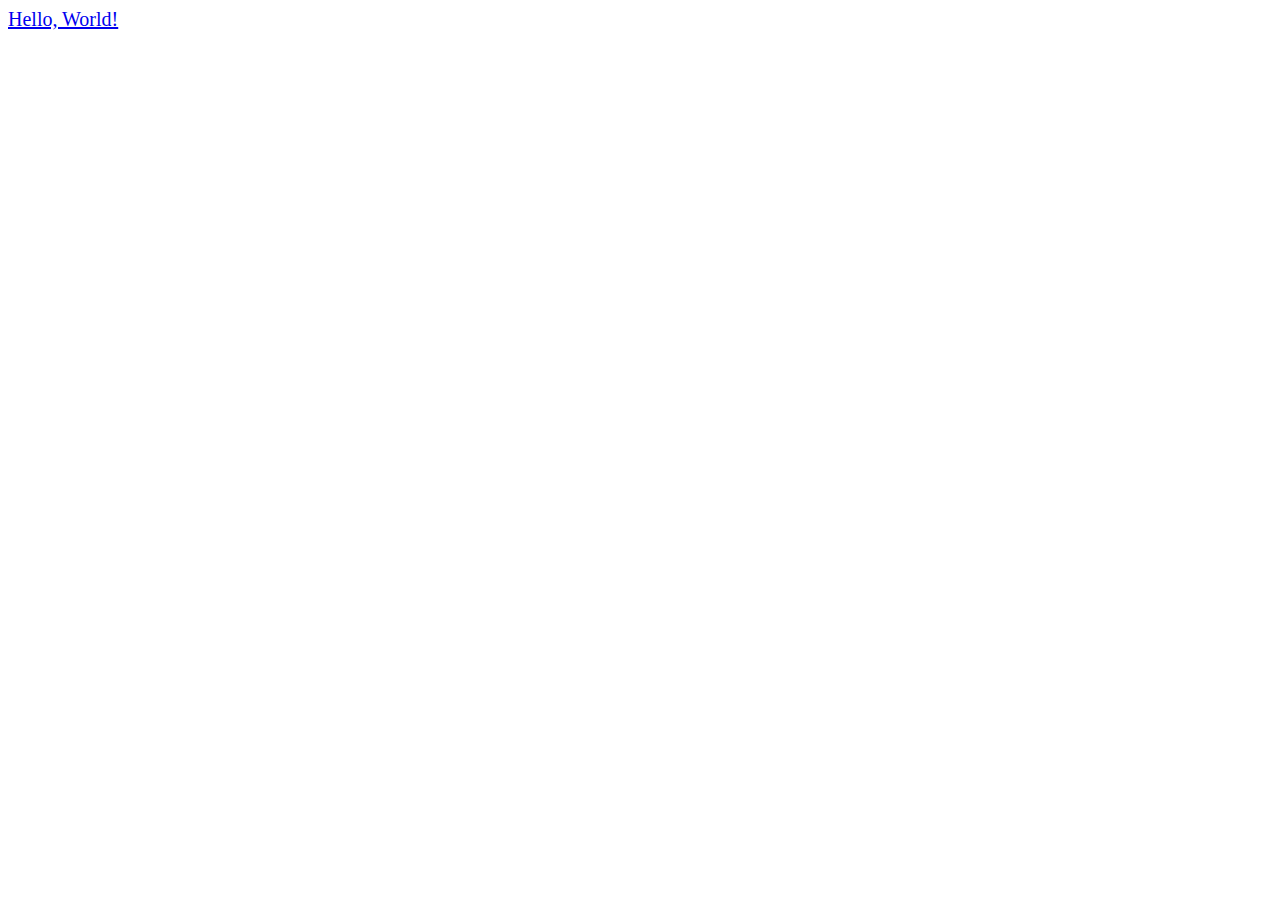
==== templates/index.html @ 5793fc00 "changed server to waitress for security reasons, added a test page to test passing variable through " ====
<!DOCTYPE html>
<html>

<head>
	<link href="/static/css/style.css" rel="stylesheet" type="text/css" />
	<script src="/static/js/script.js">

	</script>
</head>

<body>
	<a href="/test">Hello, World!</a>
</body>

</html>
---- static/css/style.css ----
body {
  color:green;
  font-size: 20px;
}
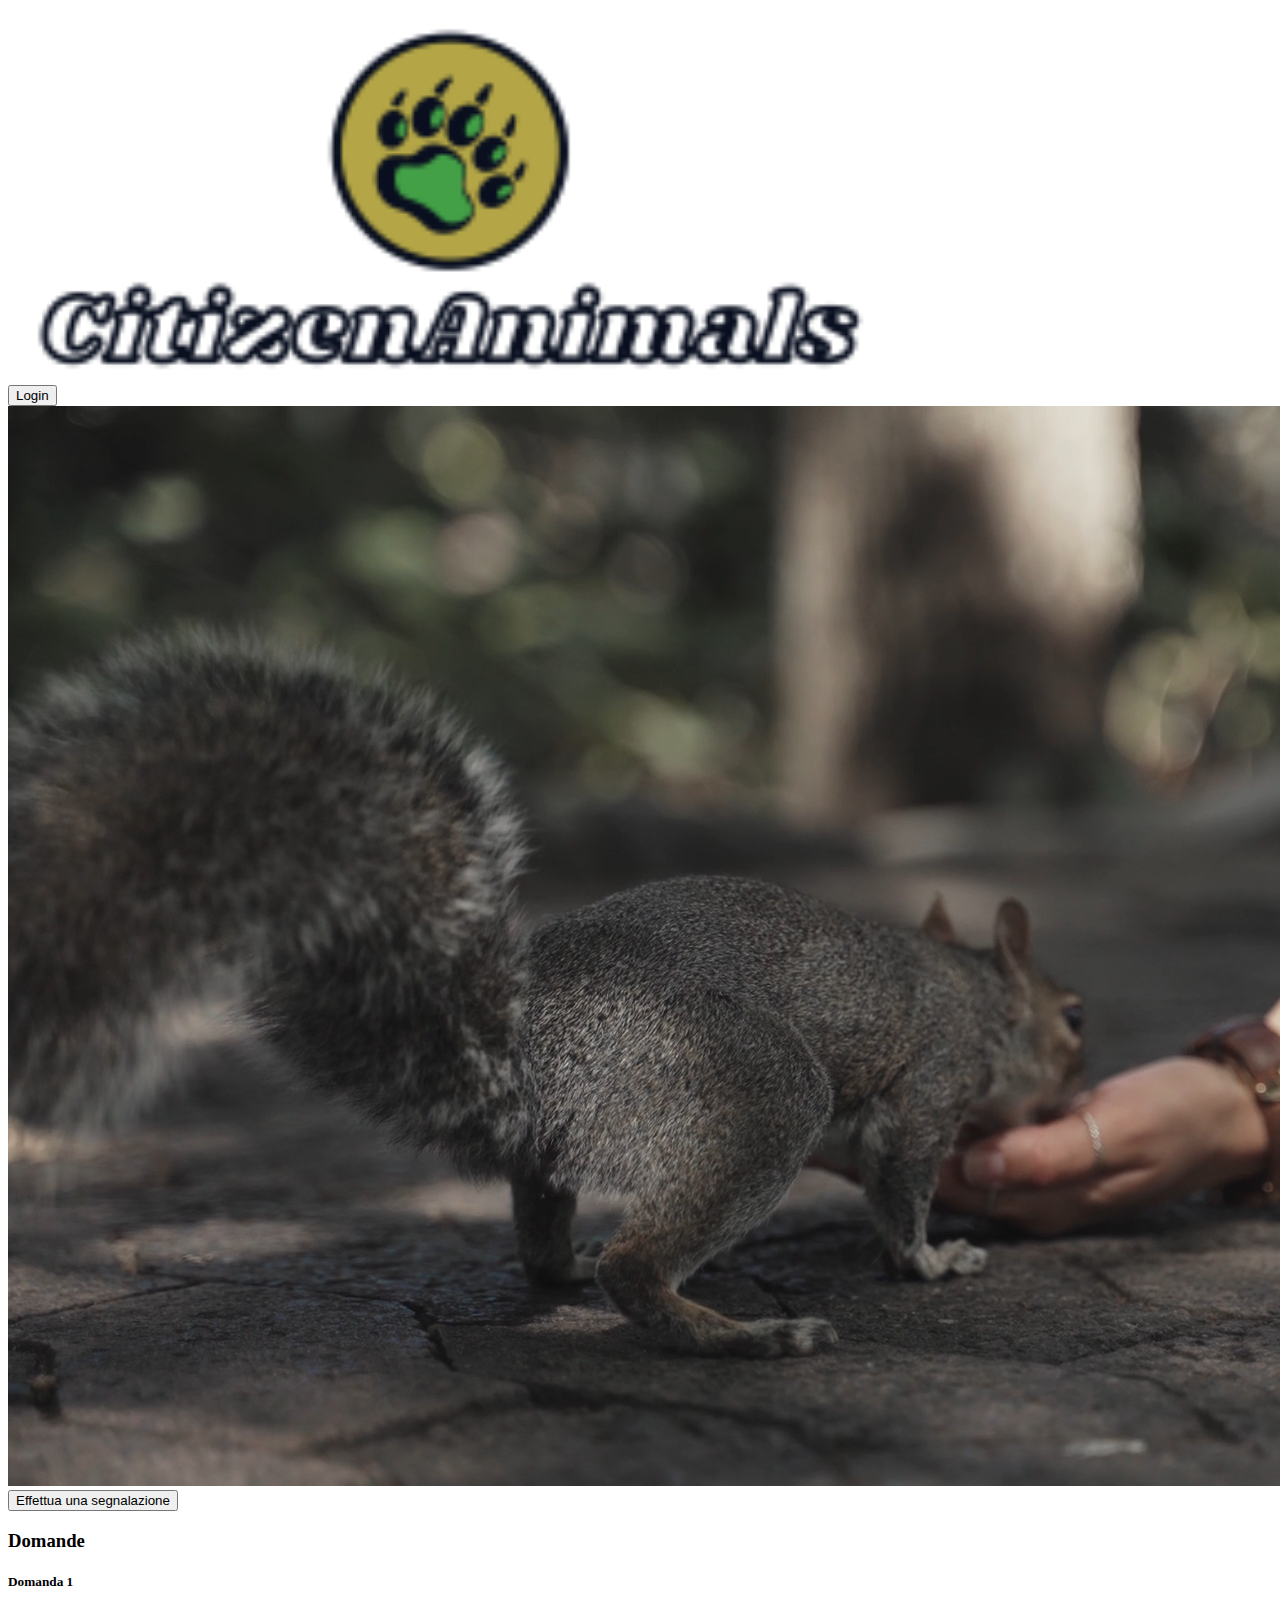
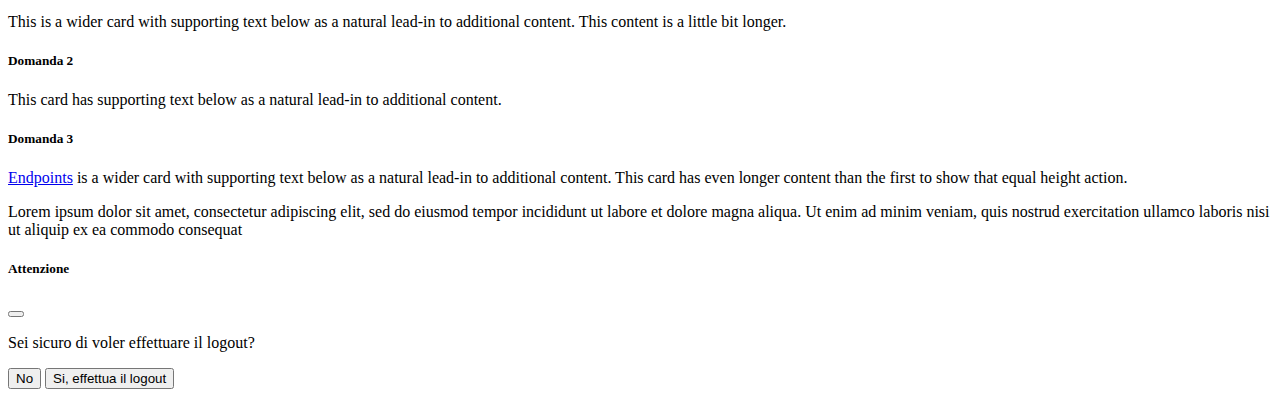
==== commit 86852577: "homepage-login" ====
--- a/templates/index.html
+++ b/templates/index.html
@@ -1,15 +1,81 @@
 <!DOCTYPE html>
 <html>
-
-<head>
-	<link href="/static/css/style.css" rel="stylesheet" type="text/css" />
-	<script src="/static/js/script.js">
-
-	</script>
-</head>
-
-<body>
-	<a href="/test">Hello, World!</a>
-</body>
-
+   <head>
+      <meta charset="utf-8">
+      <meta name="viewport" content="width=device-width, initial-scale=1">
+      <link href="https://cdn.jsdelivr.net/npm/bootstrap@5.0.1/dist/css/bootstrap.min.css" rel="stylesheet"
+         integrity="sha384-+0n0xVW2eSR5OomGNYDnhzAbDsOXxcvSN1TPprVMTNDbiYZCxYbOOl7+AMvyTG2x" crossorigin="anonymous">
+      <script src="/assets/js/customScripts.js"></script>
+      <script>
+        window.onload = customOnload
+      </script>
+   </head>
+   <body>
+      <nav class="navbar navbar-expand-lg navbar-light bg-light">
+         <div class="container-fluid">
+            <a class="navbar-brand ps-5" href="/"><img width="70%"
+               src="/assets/media/20820a81a70a4bd79f5fa77e1efa5d33.png"></a>
+            <div class="pe-5">
+               <button id="loginButton" class="btn btn-outline-success" type="button"
+                  onclick="window.location.replace('/login')">Login</button>
+            </div>
+         </div>
+      </nav>
+      <div class="container mt-4">
+         <div class="row">
+            <video class="video col-12" autoplay loop muted>
+               <source src="/assets/media/pexels-taryn-elliott-7519317.mp4" type="video/mp4">
+            </video>
+            <button type="button" class="btn btn-lg btn-danger mt-4"
+               onclick="window.location.replace('/segnalazioni')">Effettua una segnalazione</button>
+         </div>
+         <div class="card-header border rounded-2 mt-4">
+              <h3 class="fw-bold text-center mb-0">Domande</h3>
+         </div>
+         <div class="card-group mb-4">
+            <div class="card">
+               <div class="card-body">
+                  <h5 class="card-title">Domanda 1</h5>
+                  <p class="card-text">This is a wider card with supporting text below as a natural lead-in to additional content. This content is a little bit longer.</p>
+               </div>
+            </div>
+            <div class="card">
+               <div class="card-body">
+                  <h5 class="card-title">Domanda 2</h5>
+                  <p class="card-text">This card has supporting text below as a natural lead-in to additional content.</p>
+               </div>
+            </div>
+            <div class="card">
+               <div class="card-body">
+                  <h5 class="card-title">Domanda 3</h5>
+                  <p class="card-text"><a href="/endpoints">Endpoints</a> is a wider card with supporting text below as a natural lead-in to additional content. This card has even longer content than the first to show that equal height action.</p>
+               </div>
+            </div>
+         </div>
+      </div>
+      <nav class="navbar navbar-expand-lg navbar-light bg-light mt-2">
+         <p class="text-center">Lorem ipsum dolor sit amet, consectetur adipiscing elit, sed do eiusmod tempor incididunt ut labore et dolore magna aliqua. Ut enim ad minim veniam, quis nostrud exercitation ullamco laboris nisi ut aliquip ex ea commodo consequat</p>
+      </nav>
+      <!-- PopUp -->
+      <div class="modal" id="myPopUp" tabindex="-1">
+        <div class="modal-dialog">
+          <div class="modal-content">
+            <div class="modal-header">
+              <h5 class="modal-title">Attenzione</h5>
+              <button type="button" class="btn-close" data-bs-dismiss="modal" aria-label="Close"></button>
+            </div>
+            <div class="modal-body">
+              <p>Sei sicuro di voler effettuare il logout?</p>
+            </div>
+            <div class="modal-footer">
+              <button type="button" class="btn btn-secondary" data-bs-dismiss="modal">No</button>
+              <button type="button" class="btn btn-primary" onclick="customLogout()">Si, effettua il logout</button>
+            </div>
+          </div>
+        </div>
+      </div>
+      <!---->
+      <script src="https://cdn.jsdelivr.net/npm/bootstrap@5.0.1/dist/js/bootstrap.bundle.min.js"
+         integrity="sha384-gtEjrD/SeCtmISkJkNUaaKMoLD0//ElJ19smozuHV6z3Iehds+3Ulb9Bn9Plx0x4" crossorigin="anonymous"></script>
+   </body>
 </html>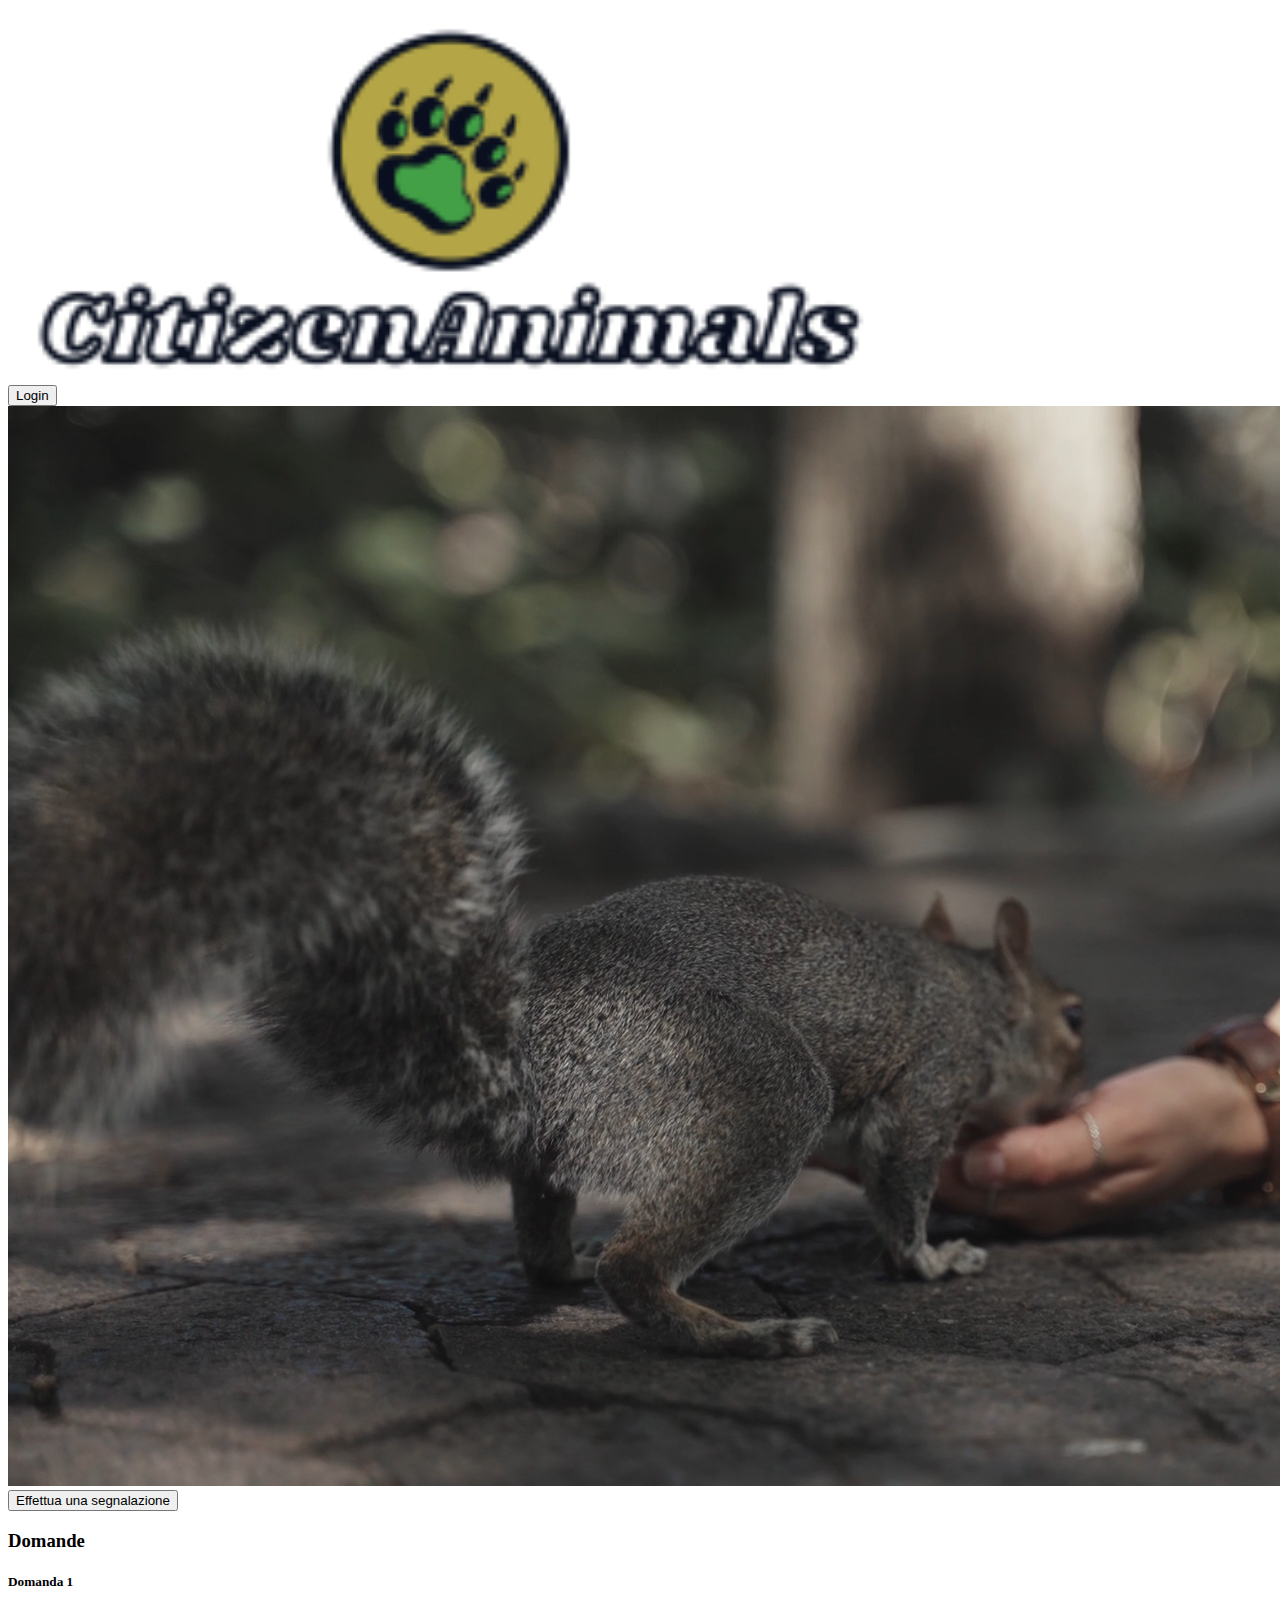
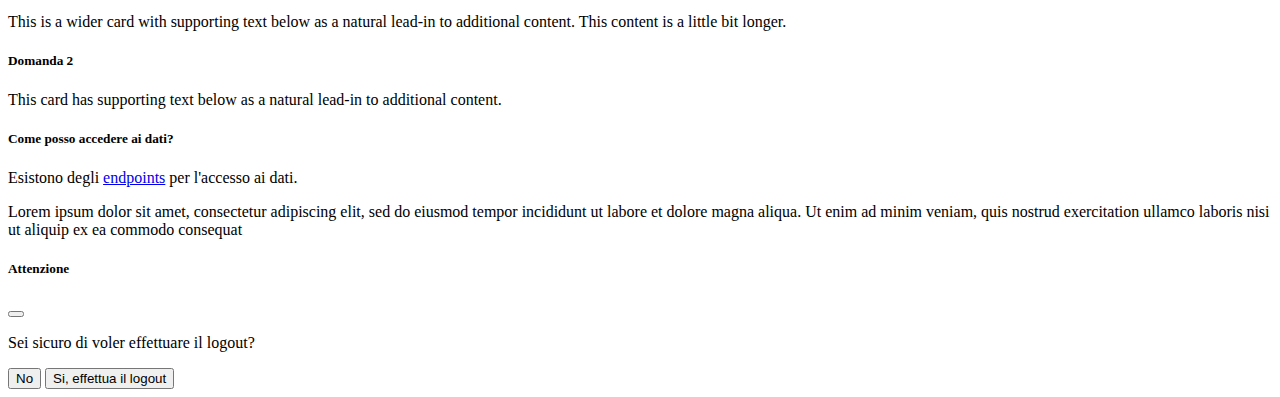
==== commit b32ecc40: "init endpoints" ====
--- a/templates/index.html
+++ b/templates/index.html
@@ -1,81 +1,94 @@
 <!DOCTYPE html>
 <html>
-   <head>
-      <meta charset="utf-8">
-      <meta name="viewport" content="width=device-width, initial-scale=1">
-      <link href="https://cdn.jsdelivr.net/npm/bootstrap@5.0.1/dist/css/bootstrap.min.css" rel="stylesheet"
-         integrity="sha384-+0n0xVW2eSR5OomGNYDnhzAbDsOXxcvSN1TPprVMTNDbiYZCxYbOOl7+AMvyTG2x" crossorigin="anonymous">
-      <script src="/assets/js/customScripts.js"></script>
-      <script>
-        window.onload = customOnload
-      </script>
-   </head>
-   <body>
-      <nav class="navbar navbar-expand-lg navbar-light bg-light">
-         <div class="container-fluid">
-            <a class="navbar-brand ps-5" href="/"><img width="70%"
-               src="/assets/media/20820a81a70a4bd79f5fa77e1efa5d33.png"></a>
+
+<head>
+	<meta charset="utf-8">
+	<meta name="viewport" content="width=device-width, initial-scale=1">
+	<link href="https://cdn.jsdelivr.net/npm/bootstrap@5.0.1/dist/css/bootstrap.min.css" rel="stylesheet" integrity="sha384-+0n0xVW2eSR5OomGNYDnhzAbDsOXxcvSN1TPprVMTNDbiYZCxYbOOl7+AMvyTG2x"
+	 crossorigin="anonymous">
+	<script src="https://ajax.googleapis.com/ajax/libs/jquery/3.6.0/jquery.min.js">
+	</script>
+	<script src="/assets/js/customScripts.js">
+
+	</script>
+	<script>
+		window.onload = customOnload
+	</script>
+</head>
+
+<body>
+	<nav class="navbar navbar-expand-lg navbar-light bg-light">
+		<div class="container-fluid">
+			<a class="navbar-brand ps-5" href="/"><img width="70%"
+                    src="/assets/media/20820a81a70a4bd79f5fa77e1efa5d33.png"></a>
             <div class="pe-5">
-               <button id="loginButton" class="btn btn-outline-success" type="button"
-                  onclick="window.location.replace('/login')">Login</button>
+                <button id="loginButton" class="btn btn-outline-success" type="button"
+                    onclick="window.location.replace('/login')">Login</button>
             </div>
-         </div>
-      </nav>
-      <div class="container mt-4">
-         <div class="row">
+        </div>
+    </nav>
+    <div class="container mt-4">
+        <div class="row">
             <video class="video col-12" autoplay loop muted>
-               <source src="/assets/media/pexels-taryn-elliott-7519317.mp4" type="video/mp4">
+                <source src="/assets/media/pexels-taryn-elliott-7519317.mp4" type="video/mp4">
             </video>
             <button type="button" class="btn btn-lg btn-danger mt-4"
-               onclick="window.location.replace('/segnalazioni')">Effettua una segnalazione</button>
-         </div>
-         <div class="card-header border rounded-2 mt-4">
-              <h3 class="fw-bold text-center mb-0">Domande</h3>
-         </div>
-         <div class="card-group mb-4">
+                onclick="window.location.replace('/segnalazioni')">Effettua una segnalazione</button>
+        </div>
+        <div class="card-header border rounded-2 mt-4">
+            <h3 class="fw-bold text-center mb-0">Domande</h3>
+        </div>
+        <div class="card-group mb-4">
             <div class="card">
-               <div class="card-body">
-                  <h5 class="card-title">Domanda 1</h5>
-                  <p class="card-text">This is a wider card with supporting text below as a natural lead-in to additional content. This content is a little bit longer.</p>
-               </div>
+                <div class="card-body">
+                    <h5 class="card-title">Domanda 1</h5>
+                    <p class="card-text">This is a wider card with supporting text below as a natural lead-in to
+                        additional content. This content is a little bit longer.</p>
+                </div>
             </div>
             <div class="card">
-               <div class="card-body">
-                  <h5 class="card-title">Domanda 2</h5>
-                  <p class="card-text">This card has supporting text below as a natural lead-in to additional content.</p>
-               </div>
+                <div class="card-body">
+                    <h5 class="card-title">Domanda 2</h5>
+                    <p class="card-text">This card has supporting text below as a natural lead-in to additional content.
+                    </p>
+                </div>
             </div>
             <div class="card">
-               <div class="card-body">
-                  <h5 class="card-title">Domanda 3</h5>
-                  <p class="card-text"><a href="/endpoints">Endpoints</a> is a wider card with supporting text below as a natural lead-in to additional content. This card has even longer content than the first to show that equal height action.</p>
-               </div>
+                <div class="card-body">
+                    <h5 class="card-title">Come posso accedere ai dati?</h5>
+                    <p class="card-text">Esistono degli <a href="/endpoints">endpoints</a> per l'accesso ai dati.</p>
+                </div>
             </div>
-         </div>
-      </div>
-      <nav class="navbar navbar-expand-lg navbar-light bg-light mt-2">
-         <p class="text-center">Lorem ipsum dolor sit amet, consectetur adipiscing elit, sed do eiusmod tempor incididunt ut labore et dolore magna aliqua. Ut enim ad minim veniam, quis nostrud exercitation ullamco laboris nisi ut aliquip ex ea commodo consequat</p>
-      </nav>
-      <!-- PopUp -->
-      <div class="modal" id="myPopUp" tabindex="-1">
+        </div>
+    </div>
+    <nav class="navbar navbar-expand-lg navbar-light bg-light mt-2">
+        <p class="text-center">Lorem ipsum dolor sit amet, consectetur adipiscing elit, sed do eiusmod tempor incididunt
+            ut labore et dolore magna aliqua. Ut enim ad minim veniam, quis nostrud exercitation ullamco laboris nisi ut
+            aliquip ex ea commodo consequat</p>
+    </nav>
+    <!-- PopUp -->
+    <div class="modal" id="myPopUp" tabindex="-1">
         <div class="modal-dialog">
-          <div class="modal-content">
-            <div class="modal-header">
-              <h5 class="modal-title">Attenzione</h5>
-              <button type="button" class="btn-close" data-bs-dismiss="modal" aria-label="Close"></button>
+            <div class="modal-content">
+                <div class="modal-header">
+                    <h5 class="modal-title">Attenzione</h5>
+                    <button type="button" class="btn-close" data-bs-dismiss="modal" aria-label="Close"></button>
+                </div>
+                <div class="modal-body">
+                    <p>Sei sicuro di voler effettuare il logout?</p>
+                </div>
+                <div class="modal-footer">
+                    <button type="button" class="btn btn-secondary" data-bs-dismiss="modal">No</button>
+                    <button type="button" class="btn btn-primary" onclick="customLogout()">Si, effettua il
+                        logout</button>
+                </div>
             </div>
-            <div class="modal-body">
-              <p>Sei sicuro di voler effettuare il logout?</p>
-            </div>
-            <div class="modal-footer">
-              <button type="button" class="btn btn-secondary" data-bs-dismiss="modal">No</button>
-              <button type="button" class="btn btn-primary" onclick="customLogout()">Si, effettua il logout</button>
-            </div>
-          </div>
         </div>
-      </div>
-      <!---->
-      <script src="https://cdn.jsdelivr.net/npm/bootstrap@5.0.1/dist/js/bootstrap.bundle.min.js"
-         integrity="sha384-gtEjrD/SeCtmISkJkNUaaKMoLD0//ElJ19smozuHV6z3Iehds+3Ulb9Bn9Plx0x4" crossorigin="anonymous"></script>
-   </body>
+    </div>
+    <!---->
+    <script src="https://cdn.jsdelivr.net/npm/bootstrap@5.0.1/dist/js/bootstrap.bundle.min.js"
+        integrity="sha384-gtEjrD/SeCtmISkJkNUaaKMoLD0//ElJ19smozuHV6z3Iehds+3Ulb9Bn9Plx0x4"
+        crossorigin="anonymous"></script>
+</body>
+
 </html>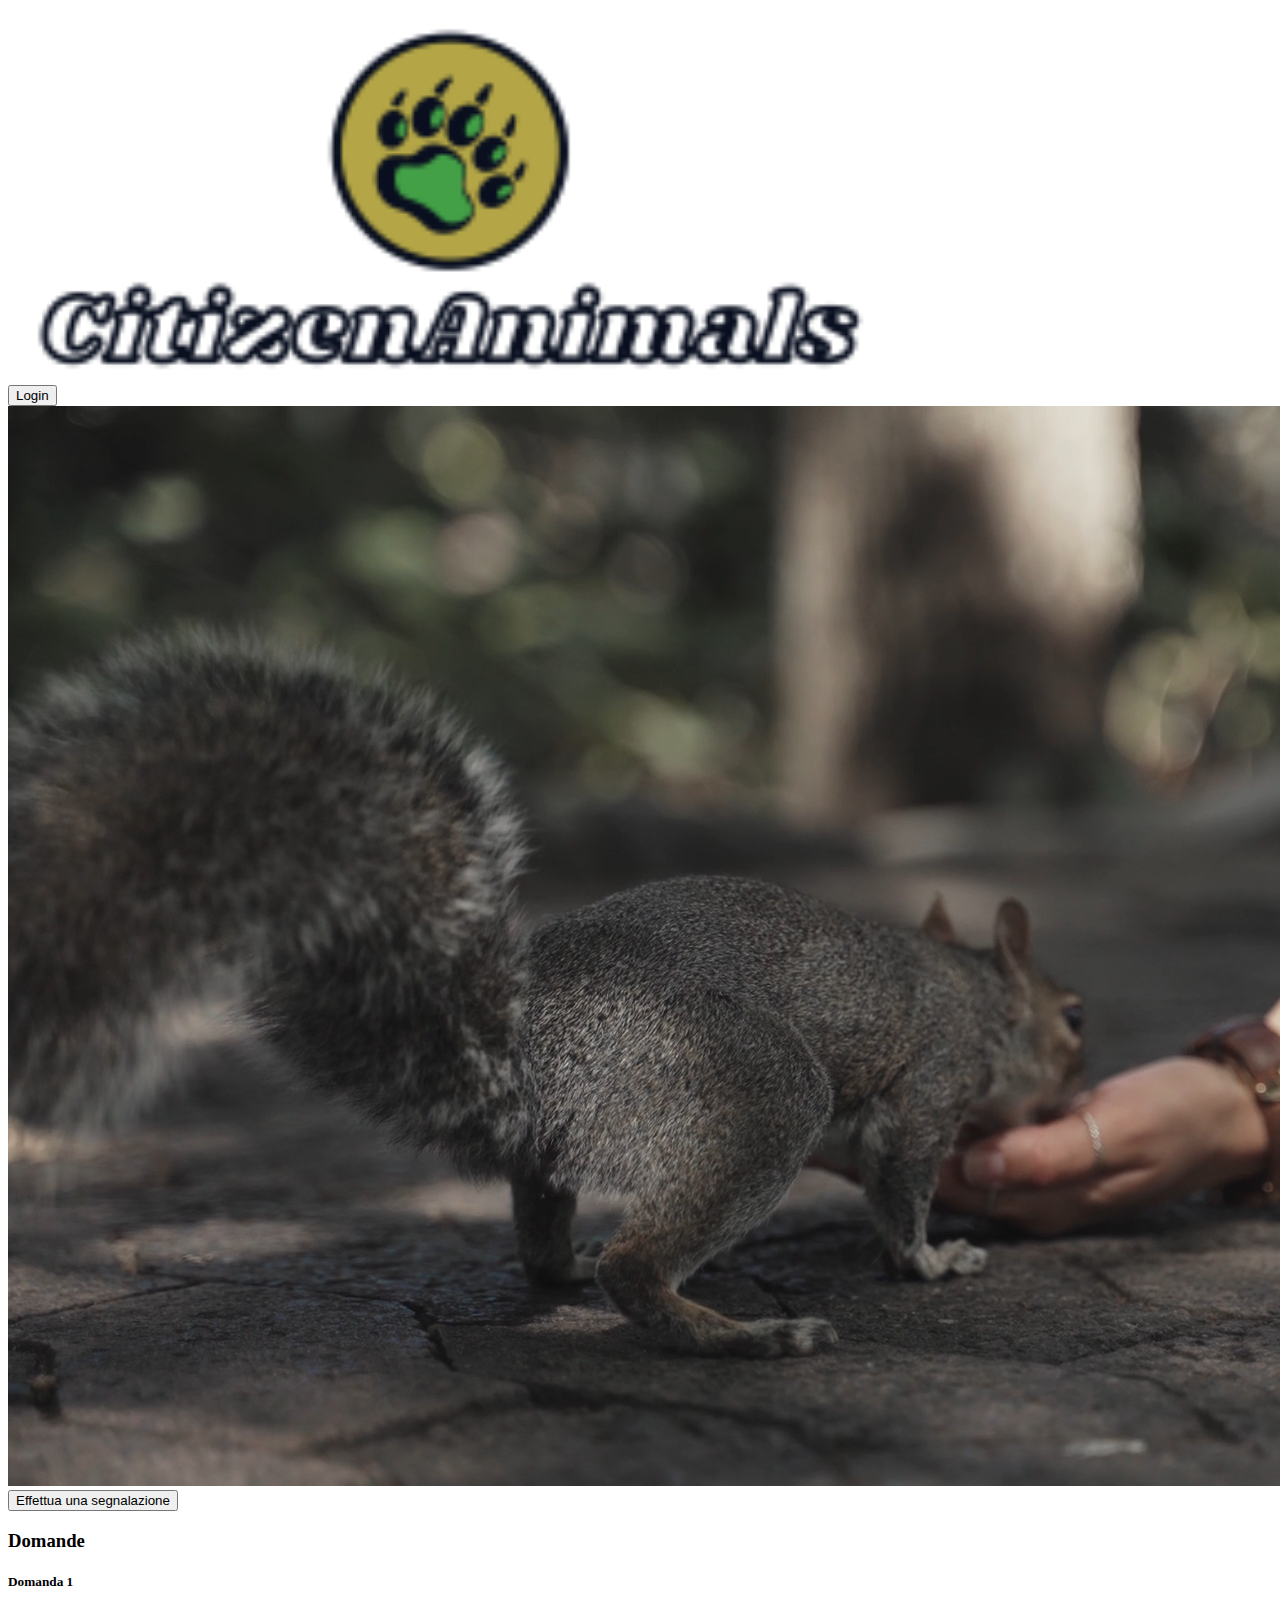
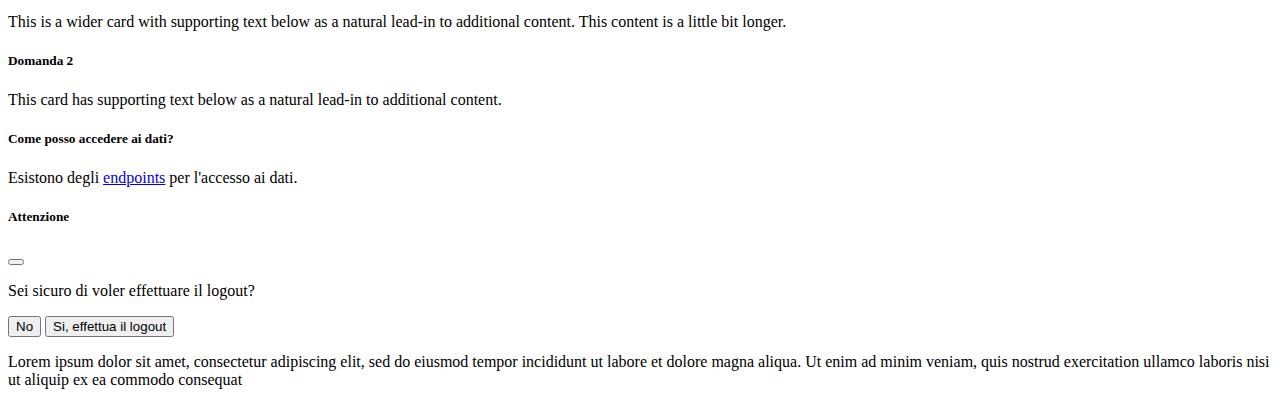
==== commit 75df7c7c: "endpoints" ====
--- a/templates/index.html
+++ b/templates/index.html
@@ -61,11 +61,6 @@
             </div>
         </div>
     </div>
-    <nav class="navbar navbar-expand-lg navbar-light bg-light mt-2">
-        <p class="text-center">Lorem ipsum dolor sit amet, consectetur adipiscing elit, sed do eiusmod tempor incididunt
-            ut labore et dolore magna aliqua. Ut enim ad minim veniam, quis nostrud exercitation ullamco laboris nisi ut
-            aliquip ex ea commodo consequat</p>
-    </nav>
     <!-- PopUp -->
     <div class="modal" id="myPopUp" tabindex="-1">
         <div class="modal-dialog">
@@ -86,6 +81,13 @@
         </div>
     </div>
     <!---->
+    <footer class="footer bg-light mt-4 p-5">
+        <p class="text-center">Lorem ipsum dolor sit amet, consectetur adipiscing elit, sed do eiusmod
+            tempor incididunt
+            ut labore et dolore magna aliqua. Ut enim ad minim veniam, quis nostrud exercitation ullamco
+            laboris nisi ut
+            aliquip ex ea commodo consequat</p>
+    </footer>
     <script src="https://cdn.jsdelivr.net/npm/bootstrap@5.0.1/dist/js/bootstrap.bundle.min.js"
         integrity="sha384-gtEjrD/SeCtmISkJkNUaaKMoLD0//ElJ19smozuHV6z3Iehds+3Ulb9Bn9Plx0x4"
         crossorigin="anonymous"></script>
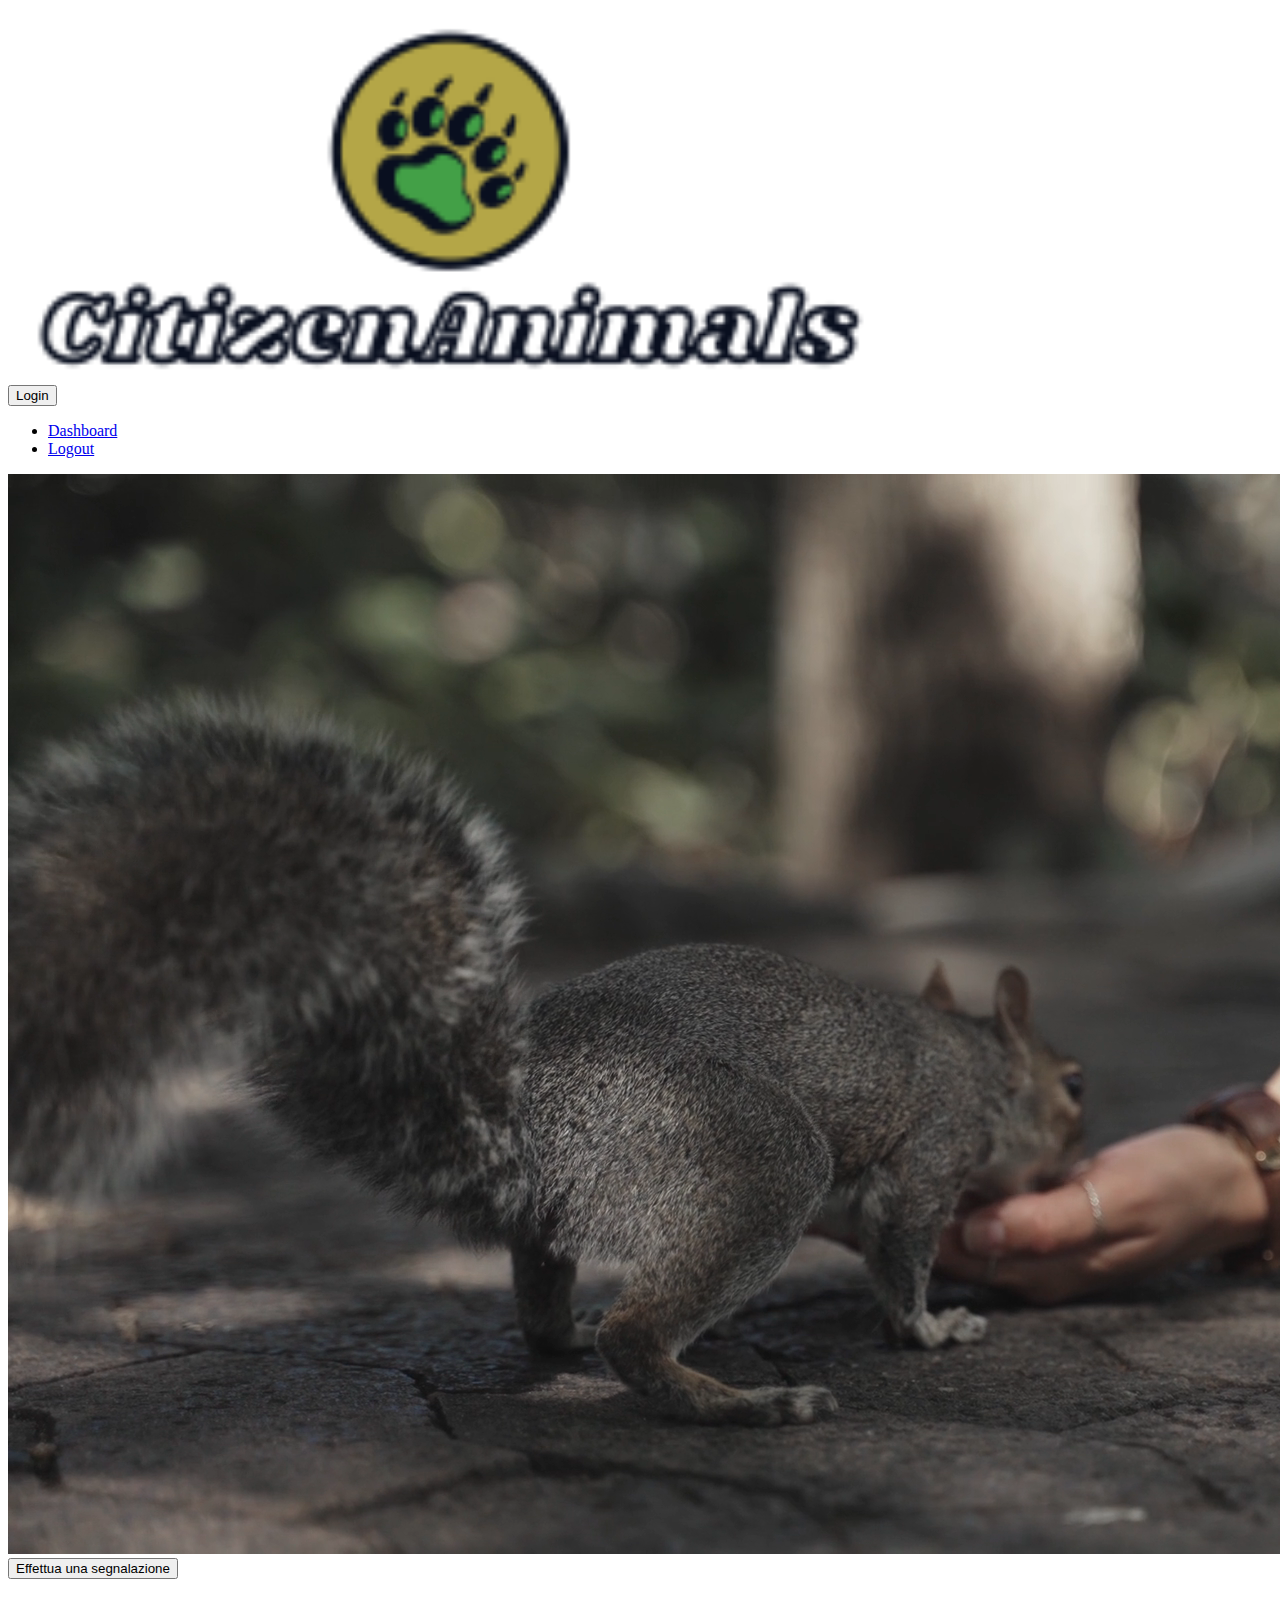
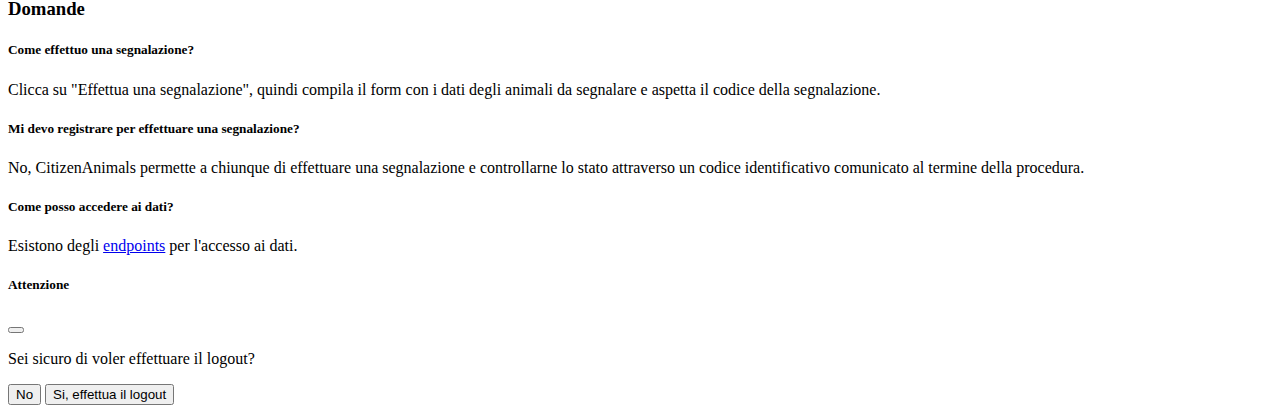
==== commit a46d6b9b: "fine /centro e /forze" ====
--- a/templates/index.html
+++ b/templates/index.html
@@ -22,8 +22,15 @@
 			<a class="navbar-brand ps-5" href="/"><img width="70%"
                     src="/assets/media/20820a81a70a4bd79f5fa77e1efa5d33.png"></a>
             <div class="pe-5">
-                <button id="loginButton" class="btn btn-outline-success" type="button"
-                    onclick="window.location.replace('/login')">Login</button>
+              <div class="dropdown" id="dropdownButtonDiv">
+                <button class="btn btn-outline-success" type="button" id="loginButton" data-bs-toggle="dropdown" aria-expanded="false" onclick="window.location.replace('/login')">
+                  Login
+                </button>
+                <ul id="unorderedList" class="dropdown-menu d-none" aria-labelledby="loginButton">
+                  <li><a class="dropdown-item" href="#" id="myDashboardLink">Dashboard</a></li>
+                  <li><a class="dropdown-item" data-bs-toggle="modal" data-bs-target="#myPopUp" href="#">Logout</a></li>
+                </ul>
+              </div>
             </div>
         </div>
     </nav>
@@ -41,16 +48,14 @@
         <div class="card-group mb-4">
             <div class="card">
                 <div class="card-body">
-                    <h5 class="card-title">Domanda 1</h5>
-                    <p class="card-text">This is a wider card with supporting text below as a natural lead-in to
-                        additional content. This content is a little bit longer.</p>
+                    <h5 class="card-title">Come effettuo una segnalazione?</h5>
+                    <p class="card-text">Clicca su "Effettua una segnalazione", quindi compila il form con i dati degli animali da segnalare e aspetta il codice della segnalazione.</p>
                 </div>
             </div>
             <div class="card">
                 <div class="card-body">
-                    <h5 class="card-title">Domanda 2</h5>
-                    <p class="card-text">This card has supporting text below as a natural lead-in to additional content.
-                    </p>
+                    <h5 class="card-title">Mi devo registrare per effettuare una segnalazione?</h5>
+                    <p class="card-text">No, CitizenAnimals permette a chiunque di effettuare una segnalazione e controllarne lo stato attraverso un codice identificativo comunicato al termine della procedura.</p>
                 </div>
             </div>
             <div class="card">
@@ -81,13 +86,6 @@
         </div>
     </div>
     <!---->
-    <footer class="footer bg-light mt-4 p-5">
-        <p class="text-center">Lorem ipsum dolor sit amet, consectetur adipiscing elit, sed do eiusmod
-            tempor incididunt
-            ut labore et dolore magna aliqua. Ut enim ad minim veniam, quis nostrud exercitation ullamco
-            laboris nisi ut
-            aliquip ex ea commodo consequat</p>
-    </footer>
     <script src="https://cdn.jsdelivr.net/npm/bootstrap@5.0.1/dist/js/bootstrap.bundle.min.js"
         integrity="sha384-gtEjrD/SeCtmISkJkNUaaKMoLD0//ElJ19smozuHV6z3Iehds+3Ulb9Bn9Plx0x4"
         crossorigin="anonymous"></script>
